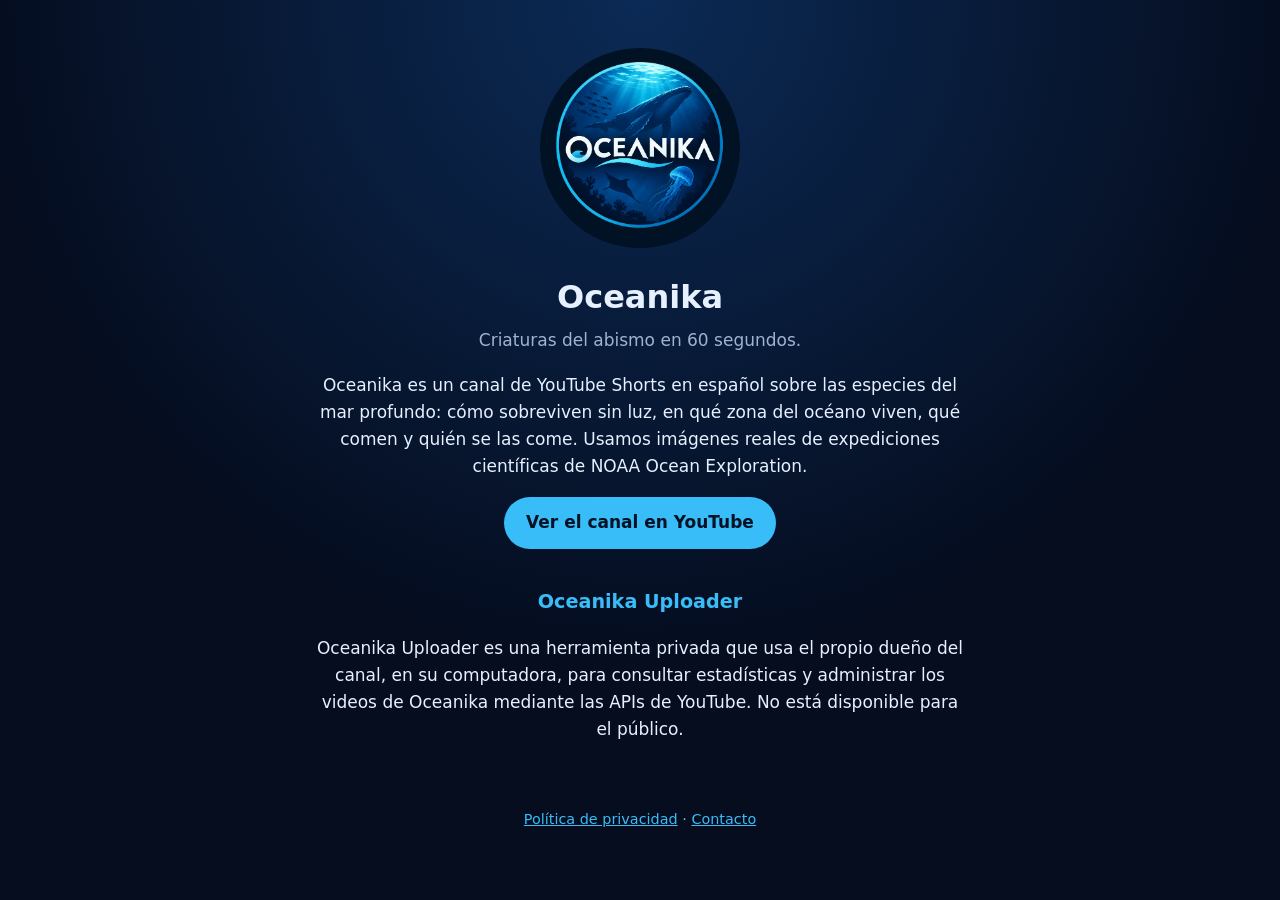
==== index.html @ 930a9c25 "feat: página de Oceanika y política de privacidad" ====
<!doctype html>
<html lang="es">
<head>
  <meta charset="utf-8">
  <meta name="viewport" content="width=device-width, initial-scale=1">
  <title>Oceanika</title>
  <meta name="description" content="Oceanika: criaturas del mar profundo en 60 segundos.">
  <link rel="stylesheet" href="estilo.css">
</head>
<body>
  <main>
    <img src="logo.webp" alt="Logo de Oceanika" width="200" height="200">
    <h1>Oceanika</h1>
    <p class="lema">Criaturas del abismo en 60 segundos.</p>
    <p>Oceanika es un canal de YouTube Shorts en español sobre las especies del mar profundo: cómo
      sobreviven sin luz, en qué zona del océano viven, qué comen y quién se las come. Usamos
      imágenes reales de expediciones científicas de NOAA Ocean Exploration.</p>
    <p><a class="boton" href="https://www.youtube.com/@Oceanika_alt">Ver el canal en YouTube</a></p>
    <h2>Oceanika Uploader</h2>
    <p>Oceanika Uploader es una herramienta privada que usa el propio dueño del canal, en su
      computadora, para consultar estadísticas y administrar los videos de Oceanika mediante las
      APIs de YouTube. No está disponible para el público.</p>
  </main>
  <footer>
    <a href="privacidad.html">Política de privacidad</a> ·
    <a href="mailto:valenolderfall@gmail.com">Contacto</a>
  </footer>
</body>
</html>
---- estilo.css ----
:root {
  --fondo: #050d1f;
  --texto: #e6f0ff;
  --tenue: #9fb3d1;
  --acento: #38bdf8;
}
* { box-sizing: border-box; }
body {
  margin: 0;
  background: radial-gradient(circle at 50% 0, #0b2a55, var(--fondo) 60%);
  color: var(--texto);
  font: 17px/1.6 system-ui, -apple-system, "Segoe UI", sans-serif;
  min-height: 100vh;
}
main { max-width: 680px; margin: 0 auto; padding: 48px 16px 24px; text-align: center; }
main.texto { text-align: left; }
main img { border-radius: 50%; max-width: 60%; height: auto; }
h1 { margin: 16px 0 4px; font-size: 2rem; }
h2 { margin-top: 2em; font-size: 1.2rem; color: var(--acento); }
.lema { color: var(--tenue); margin-top: 0; }
a { color: var(--acento); }
.boton {
  display: inline-block; padding: 12px 22px; border-radius: 999px;
  background: var(--acento); color: #031225; font-weight: 600; text-decoration: none;
}
.boton:focus-visible, a:focus-visible { outline: 3px solid #fff; outline-offset: 3px; }
footer { text-align: center; color: var(--tenue); padding: 24px 16px 48px; font-size: 0.9rem; }
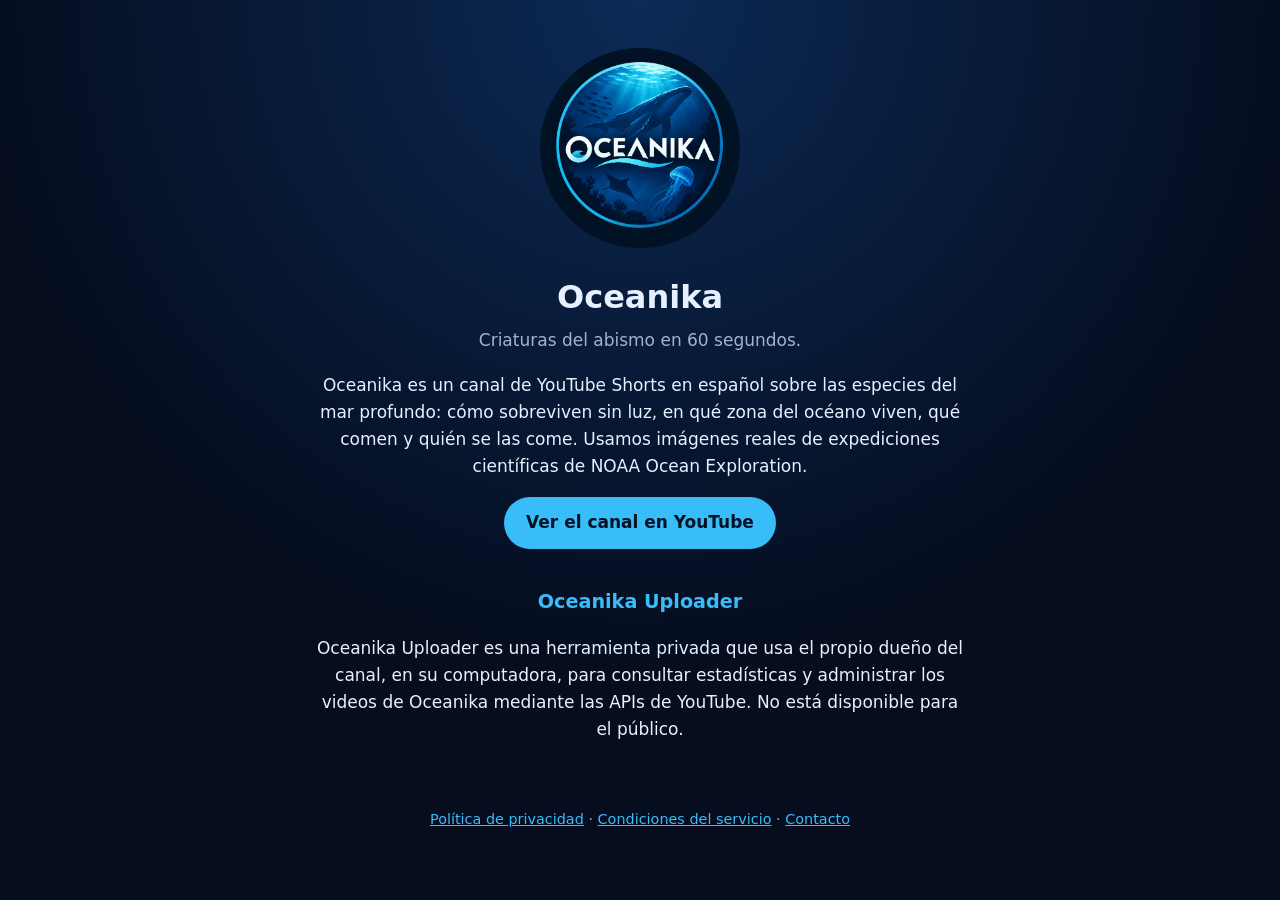
==== commit d426ad77: "feat: condiciones del servicio y política de retención y borrado de datos" ====
--- a/index.html
+++ b/index.html
@@ -23,6 +23,7 @@
   </main>
   <footer>
     <a href="privacidad.html">Política de privacidad</a> ·
+    <a href="terminos.html">Condiciones del servicio</a> ·
     <a href="mailto:valenolderfall@gmail.com">Contacto</a>
   </footer>
 </body>
